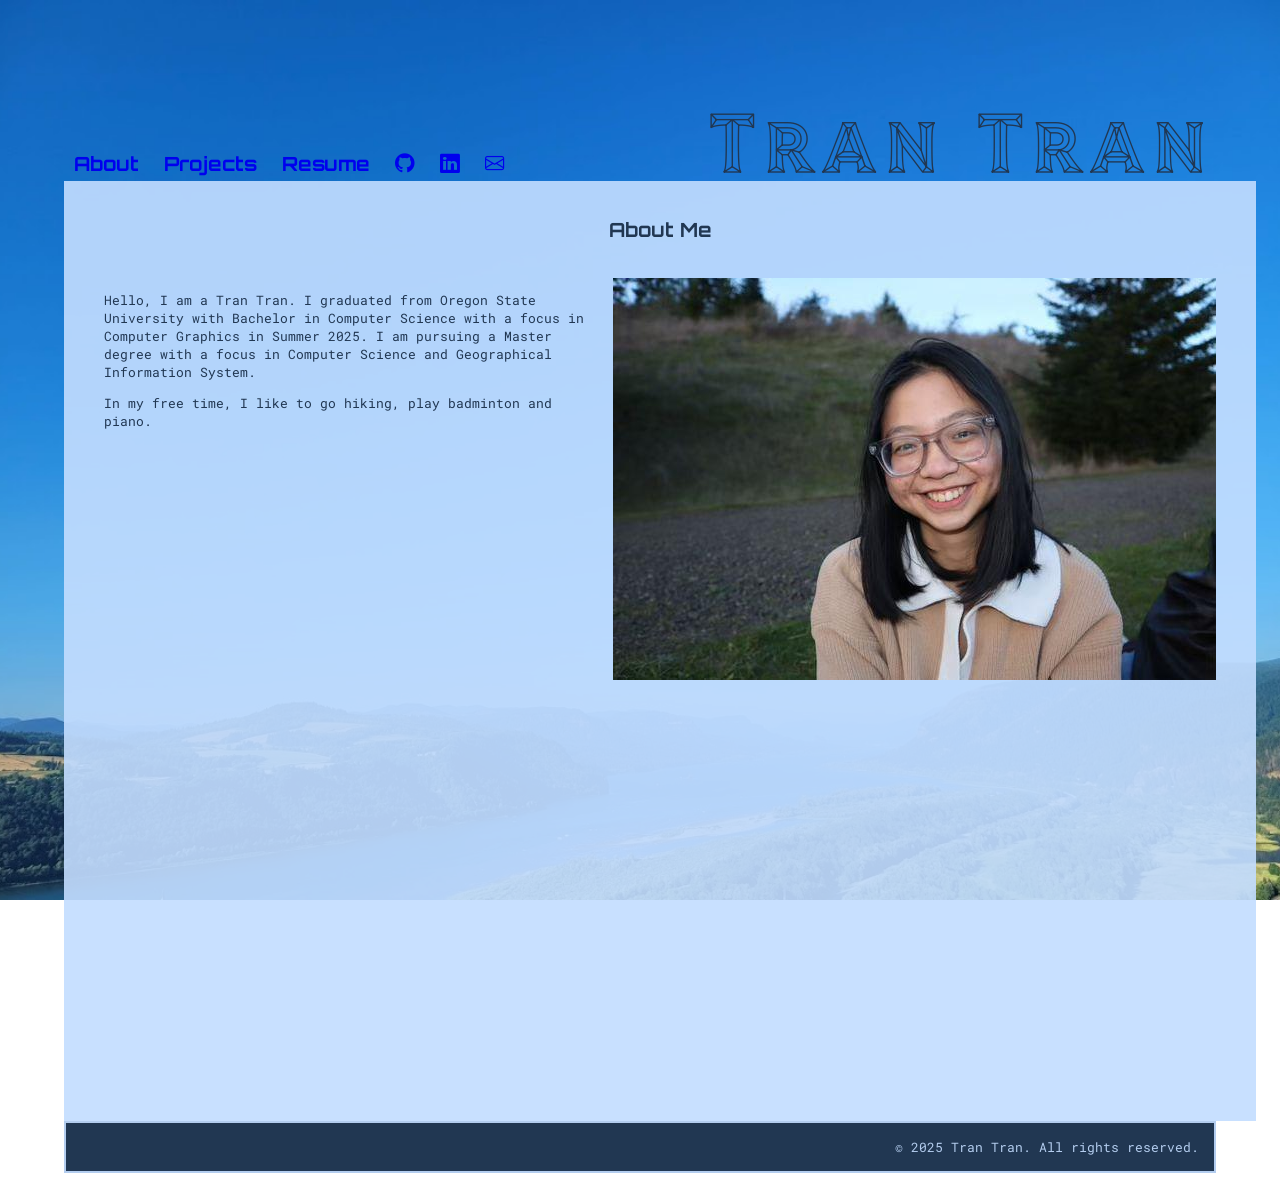
==== about.html @ 7e2326c1 "vr pump project" ====
<!DOCTYPE html>
<html lang="en">
<head>
  <meta charset="UTF-8">
  <title>My Portfolio</title>
  <link rel="stylesheet" href="styles.css">
  <link rel="stylesheet" href="https://cdn.jsdelivr.net/npm/bootstrap-icons/font/bootstrap-icons.css">

</head>
<header>

  <nav >
<a href="../about.html" id="current">About</a>
 <a href="../index.html">Projects</a>
 
 <a href="../index.html">Resume</a>
<a href="https://github.com/doubletran"><i class="bi bi-github"></i></a>
<a href="https://www.linkedin.com/in/tran-t-tran-07442b285/"><i class="bi bi-linkedin"></i></a>
<a href="mailto:quetran.tran1009@gmail.com"><i class="bi bi-envelope"></i></a>
</nav>
   <h1 class="header-name">Tran Tran</h1>
</header>
<body>

<main>
    <h2>About Me</h2>
  <div class="gallery">
    <div>
  <p>
  Hello, I am a Tran Tran. I graduated from Oregon State University with Bachelor in Computer Science with a focus in Computer Graphics in Summer 2025. I am pursuing a Master degree with a focus in Computer Science and Geographical Information System.
  </p>
  
<p>
  In my free time, I like to go hiking, play badminton and piano.
</p>
</div>
  <img src="projects/media/profile.png">
  </div>



</main>

<footer>
  &copy; 2025 Tran Tran. All rights reserved.
</footer>

</body>
</html>
---- styles.css ----
/*  ===== MOBILE styles (reside at the top and are inherited by all devices) ===== */
/*  ===== See tablet, desktop, and print @media queries at the bottom. */


/*   ----- Imports  -----  */
  /* Add fonts from the app's server 
    @font-face {                
      font-family: 'FontName';
      src: url('FontName.woff2') format('woff2');
    } 
    ...or hosted services like Google Fonts 
    @import url(//fonts.googleapis.com/css?family=Font+Name);
  */
  
  /* @import 'node_modules/modern-normalize/modern-normalize.css'; */
        /* npm install modern-normalize
          Resets elements for browser consistency.  
          https://www.npmjs.com/package/modern-normalize
        */         
  
  /* Component-specific stylesheets, if any. 
    @import "component1.css";   
  */



   
  @import url('https://fonts.googleapis.com/css2?family=Chivo+Mono:wght@100&family=Orbitron&family=Roboto+Mono&family=Tilt+Prism&display=swap');

/*   ----- Variables  -----  */
:root {
    --accent: rgb(239, 208, 184);
    --dark: rgb(33, 55, 82);
    --medium: rgb(102, 184, 252);
    --light: rgba(195, 221, 255, 0.904);
    --yellow: rgb(151, 191, 65);
  }
  
  /*  ----- Viewport ----- elements inherited by all remaining elements ----- */
  body {       /* Can alternatively define in html {} or :root {} */
    background-attachment: fixed;
    background-image: url(projects/media/background-sky.jpg);
    background-position:bottom;
    background-repeat: no-repeat;
    background-size: cover;
    font-family: 'Roboto Mono', monospace;
    font-size: small;
    color:var(--dark);
    margin:2% 5%;
    padding:5px 0;
    max-width:100%;
    overflow-y:auto;
  }
  header{
    display:flex;
    justify-content: space-between;
    max-height:150px;
     flex-grow: 1;

  }

  /*  ----- nav-page layout blocks -----  */
  .header-name {
    font-family: 'Tilt Prism', cursive;
    font-size:85px;
    letter-spacing: 10px;
    color:var(--dark);
 
  }
  main {
    background-color: var(--light);
    width:100%;
    padding: 20px 20px;
    display:block;
     min-height: 100vh;  
    
  }
  section {}
    .concept article { 
      border:2px solid var(--dark);
      padding:2%;
      margin:2% 2% 0 27%;
      padding:2%;
    }
      #topic1 {}
      #topic2 {}
  div {}
  aside {}
  footer {
    color:var(--light);
    background-color:var(--dark);

    border:2px solid var(--light);
    padding:15px;
   text-align:end;

  }
  
  
  /* ----- Anchors ----- Text links */
  a {}
  a:link {
    text-decoration: none;
  }
  a:hover { }
  a:active {}
  a:visited {
    text-decoration: none;
  }
  
  /*  ----- Navigation ----- Override text links for navigation only.  */
  nav {
  margin-top:120px;
    font-family: 'Orbitron', sans-serif;
    font-size: 150%;
    
  }
  nav a {
    font-weight: bold;
    margin:10px;
  }
  nav a:active{
    background:var(--light);
  }
  nav a:hover {
    opacity:0.5;
  }

  
  /*  -----  Typography  ----- */
  p {}
  br {}
  ol, ul, dl {}
  li {}
  dt {}
  dd {}
  
  h1, h2, h3, h4, h5, h6 {
    
  } 
  h1 {
  }
  h2 {
    font-family: 'Orbitron', sans-serif;
    text-align: center;
  }
  h3 {}
  h4 {}
  h5 {}
  h6 {}
 
 

  
  abbr {}
  acronym {}
  address {}
  blockquote {}
    q {}
    cite {}
  em {}
  hr {}
  mark {}
  s {}
  span {}
  strong {}
  sub {}
  sup {}
  time {}
  
  /*  ----- Coding or instructional typography ----- */
  pre {}
  code {}
  kbd {}
  samp {}
  var {}
  del {} 
  ins {}
  
  /*  ----- Table ----- */
  table {}
  caption {}
  thead {}
  tbody {}
  tfoot {}
  tr {}
    tr:nth-child(even) {}
  th {}
  td {}
    td:nth-child(1) {}
  colgroup {}
  data {}
  datalist {}
  
  
  /*  ----- Form ----- */
  form {}
  fieldset {}
    legend {}
  label {}
    button {}
    input {}
    output {}
    meter {}
    progress {}
    select {}
      optgroup {}
      option {}
    textarea {}
  
  /* ----- Media ----- */
  figure {
    background-color:var(--medium);
    border-radius:20px;
    max-width:300px;
    padding:20px;
  }
    figcaption {
      display:block;
      font-style: italic;
      color:var(--accent);
     
    }
    figure img {
      
      max-width:100%;
      
    }
  svg {}
  picture {}
    source {}
  iframe {}
  video {}
  audio {}
  embed {}
  object {}
  
  /*  ----- Classes for alignment, positioning, widths, grids, embellishments, and animation -----  */
  
  .gallery { 
      display: grid;
      grid-template-columns: 1fr 1fr; /* Two equal columns */
      gap: 20px; /* Space between columns */
      padding: 20px;
  }


.feature-card{
 justify-content: center;
}
.feature-card a{
  font-weight: bold;
  font-size:120%;
}
.feature-card .overview{
  padding:10px;
}

.github{
  background-color: var(--yellow);
display:contents;
    padding: 10px 20px;
    border: none;
    border-radius: 8px;
    text-decoration: none;
    font-weight: bold;
  margin: auto;
}


  .floatright {}
  .floatleft {}
  .center-middle {}
  
  .ten {}
  .twenty {}
  .thirty {}
  .forty {}
  .fifty {}
  .sixty {}
  .seventy {}
  .eighty {}
  
  .radius {}
  .circle {}
  .boxshadow {}
  .tshadow {} 
  .gradient {}
  .shape {}
  
  @keyframes App-logo {}
  
  /*   ===== TABLET  media query overrides mobile styles ===== */
  @media all and (min-width: 600px) {}
  
  /*   ===== DESKTOP  media query overrides mobile and tablet styles ===== */
  @media all and (min-width: 1080px) {}
  
  /*   ===== PRINT  media query overrides previous styles =====  */
  @media print {}
  

.feature-card img, .feature-card video{
  object-fit: contain;
  width:50%;
  height: 50%;
  margin-left: 25%;
}
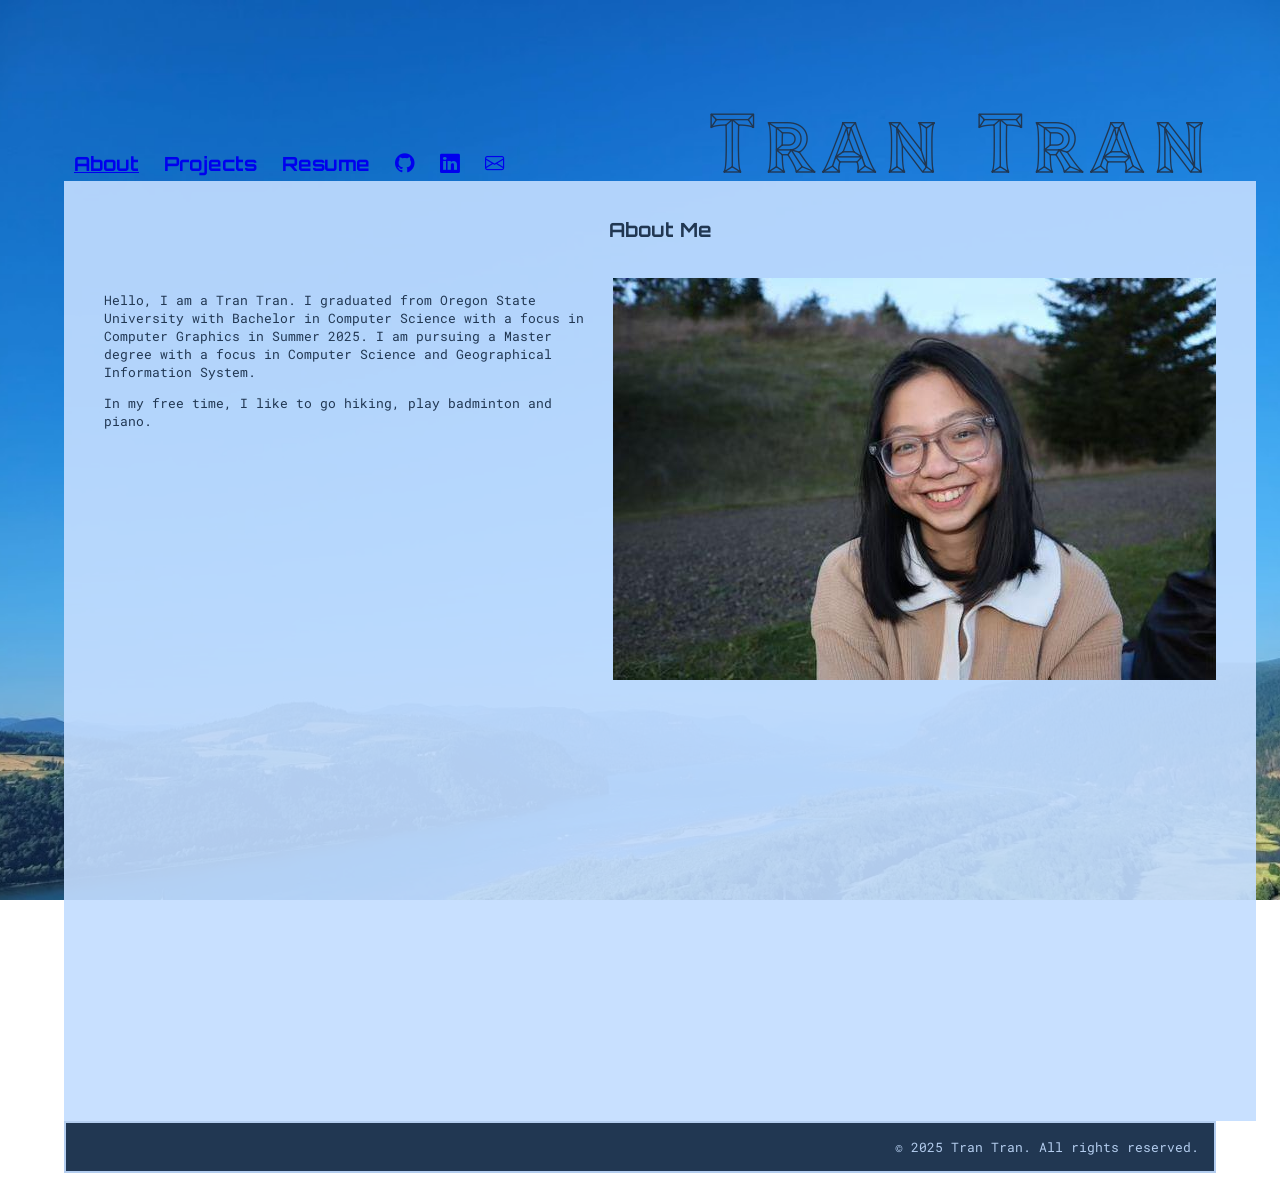
==== commit 5db4f90b: "added planet generator project and resume" ====
--- a/about.html
+++ b/about.html
@@ -2,7 +2,7 @@
 <html lang="en">
 <head>
   <meta charset="UTF-8">
-  <title>My Portfolio</title>
+  <title>Tran Tran - About</title>
   <link rel="stylesheet" href="styles.css">
   <link rel="stylesheet" href="https://cdn.jsdelivr.net/npm/bootstrap-icons/font/bootstrap-icons.css">
 
@@ -13,7 +13,7 @@
 <a href="../about.html" id="current">About</a>
  <a href="../index.html">Projects</a>
  
- <a href="../index.html">Resume</a>
+ <a href="/projects/media/08_25/Tran_Resume.pdf">Resume</a>
 <a href="https://github.com/doubletran"><i class="bi bi-github"></i></a>
 <a href="https://www.linkedin.com/in/tran-t-tran-07442b285/"><i class="bi bi-linkedin"></i></a>
 <a href="mailto:quetran.tran1009@gmail.com"><i class="bi bi-envelope"></i></a>
--- a/styles.css
+++ b/styles.css
@@ -107,7 +107,9 @@
   a:visited {
     text-decoration: none;
   }
-  
+  #current{
+    text-decoration: underline;
+  }
   /*  ----- Navigation ----- Override text links for navigation only.  */
   nav {
   margin-top:120px;
@@ -251,6 +253,12 @@
 .feature-card a{
   font-weight: bold;
   font-size:120%;
+  text-decoration: underline;
+  text-decoration-style: double;
+  
+}
+.feature-card a:visited{
+  
 }
 .feature-card .overview{
   padding:10px;
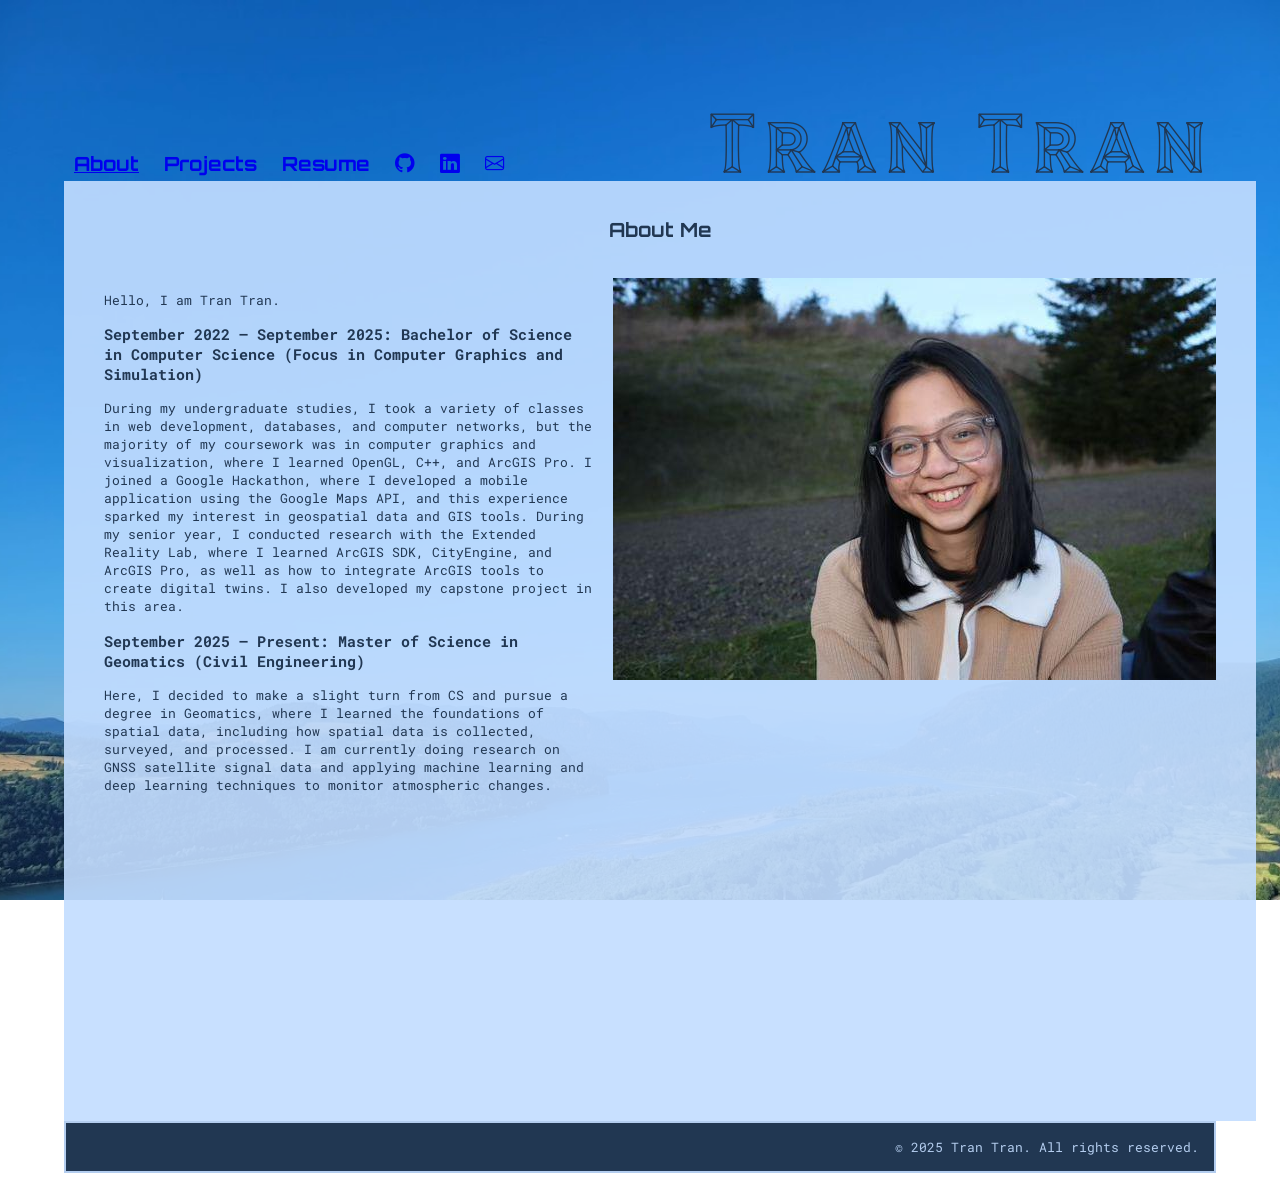
==== commit 143a301d: "update about me and added web dev projects (transitout and ecowave)" ====
--- a/about.html
+++ b/about.html
@@ -27,12 +27,26 @@
   <div class="gallery">
     <div>
   <p>
-  Hello, I am a Tran Tran. I graduated from Oregon State University with Bachelor in Computer Science with a focus in Computer Graphics in Summer 2025. I am pursuing a Master degree with a focus in Computer Science and Geographical Information System.
+  Hello, I am Tran Tran.
   </p>
+  <!-- HTML version (paste into your page) -->
+<section class="education-timeline">
+  <div class="edu-item">
+    <h3>September 2022 – September 2025: Bachelor of Science in Computer Science <span>(Focus in Computer Graphics and Simulation)</span></h3>
+    <p>
+      During my undergraduate studies, I took a variety of classes in web development, databases, and computer networks, but the majority of my coursework was in computer graphics and visualization, where I learned OpenGL, C++, and ArcGIS Pro. I joined a Google Hackathon, where I developed a mobile application using the Google Maps API, and this experience sparked my interest in geospatial data and GIS tools. During my senior year, I conducted research with the Extended Reality Lab, where I learned ArcGIS SDK, CityEngine, and ArcGIS Pro, as well as how to integrate ArcGIS tools to create digital twins. I also developed my capstone project in this area.
+    </p>
+  </div>
+
+  <div class="edu-item">
+    <h3>September 2025 – Present: Master of Science in Geomatics <span>(Civil Engineering)</span></h3>
+    <p>
+      Here, I decided to make a slight turn from CS and pursue a degree in Geomatics, where I learned the foundations of spatial data, including how spatial data is collected, surveyed, and processed. I am currently doing research on GNSS satellite signal data and applying machine learning and deep learning techniques to monitor atmospheric changes.
+    </p>
+  </div>
+</section>
+
   
-<p>
-  In my free time, I like to go hiking, play badminton and piano.
-</p>
 </div>
   <img src="projects/media/profile.png">
   </div>
--- a/styles.css
+++ b/styles.css
@@ -307,10 +307,26 @@
   /*   ===== PRINT  media query overrides previous styles =====  */
   @media print {}
   
-
-.feature-card img, .feature-card video{
+ .feature-card video{
   object-fit: contain;
-  width:50%;
-  height: 50%;
-  margin-left: 25%;
-}
+  width:60%;
+  height: 60%;
+  margin-left: 20%;
+}
+
+iframe, .feature-card img{
+  object-fit: contain;
+  width:500px;
+  max-height:400px;
+
+}
+
+iframe{
+  object-fit: contain;
+  width:500px;
+  height:200px;
+
+}
+
+
+
